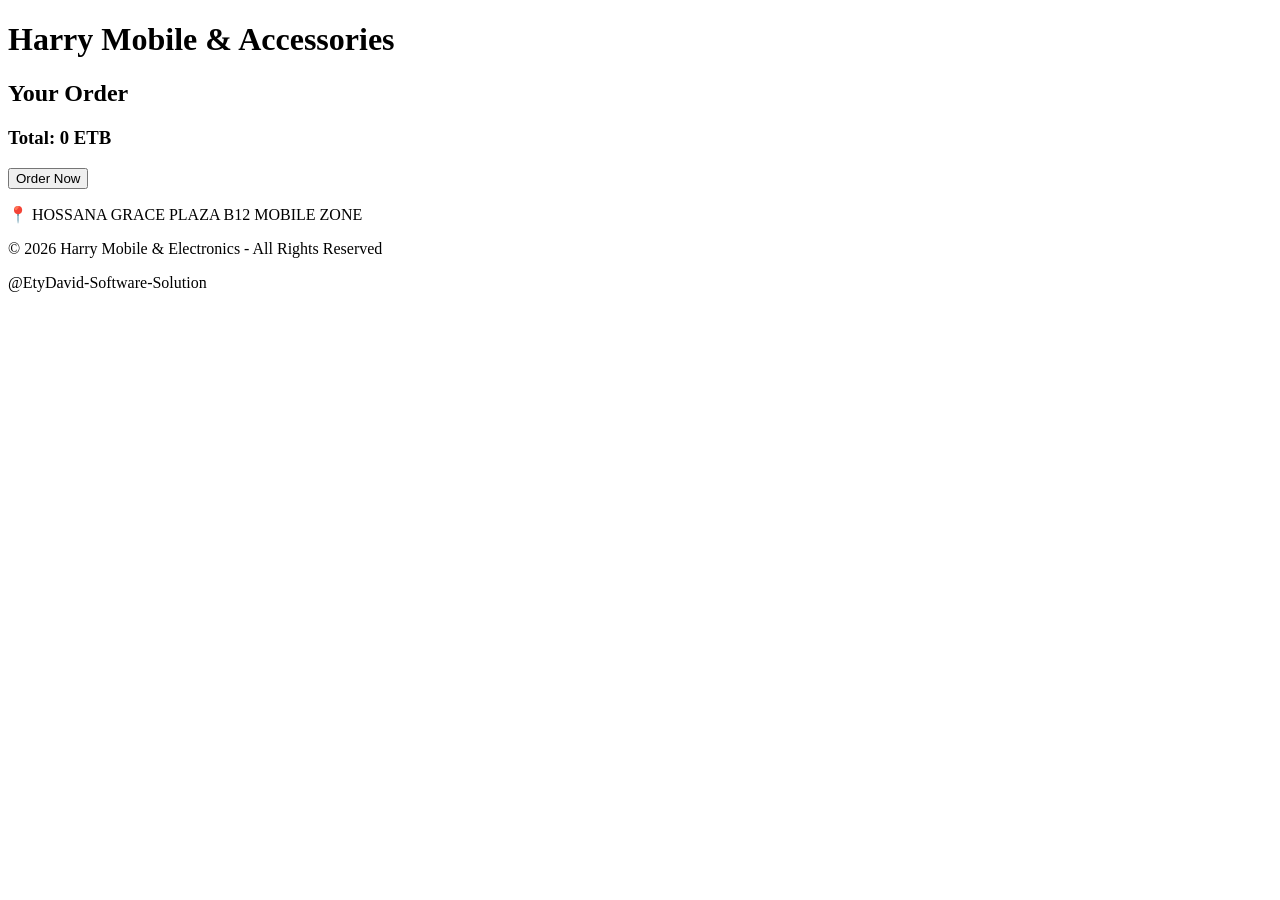
==== index.html @ 000f7ef6 "Add files via upload" ====
<!DOCTYPE html>
<html>
<head>
<meta charset="UTF-8">
<meta name="viewport" content="width=device-width,initial-scale=1">
<title>Harry Mobile & Accessories</title>

<link rel="stylesheet" href="style.css">
</head>

<body>

<h1>Harry Mobile & Accessories</h1>

<div id="products"></div>

<div class="cart">
<h2>Your Order</h2>

<ul id="cart"></ul>

<h3>Total: <span id="total">0</span> ETB</h3>

<button id="orderBtn">
Order Now
</button>

</div>

<footer>
        <p>📍 HOSSANA GRACE PLAZA  B12  MOBILE ZONE </p>
        <p>© 2026  Harry Mobile & Electronics - All Rights Reserved</p>
        <p>@EtyDavid-Software-Solution </p>
    </footer>   

<script src="https://telegram.org/js/telegram-web-app.js"></script>
<script src="main.js"></script>

</body>
</html>
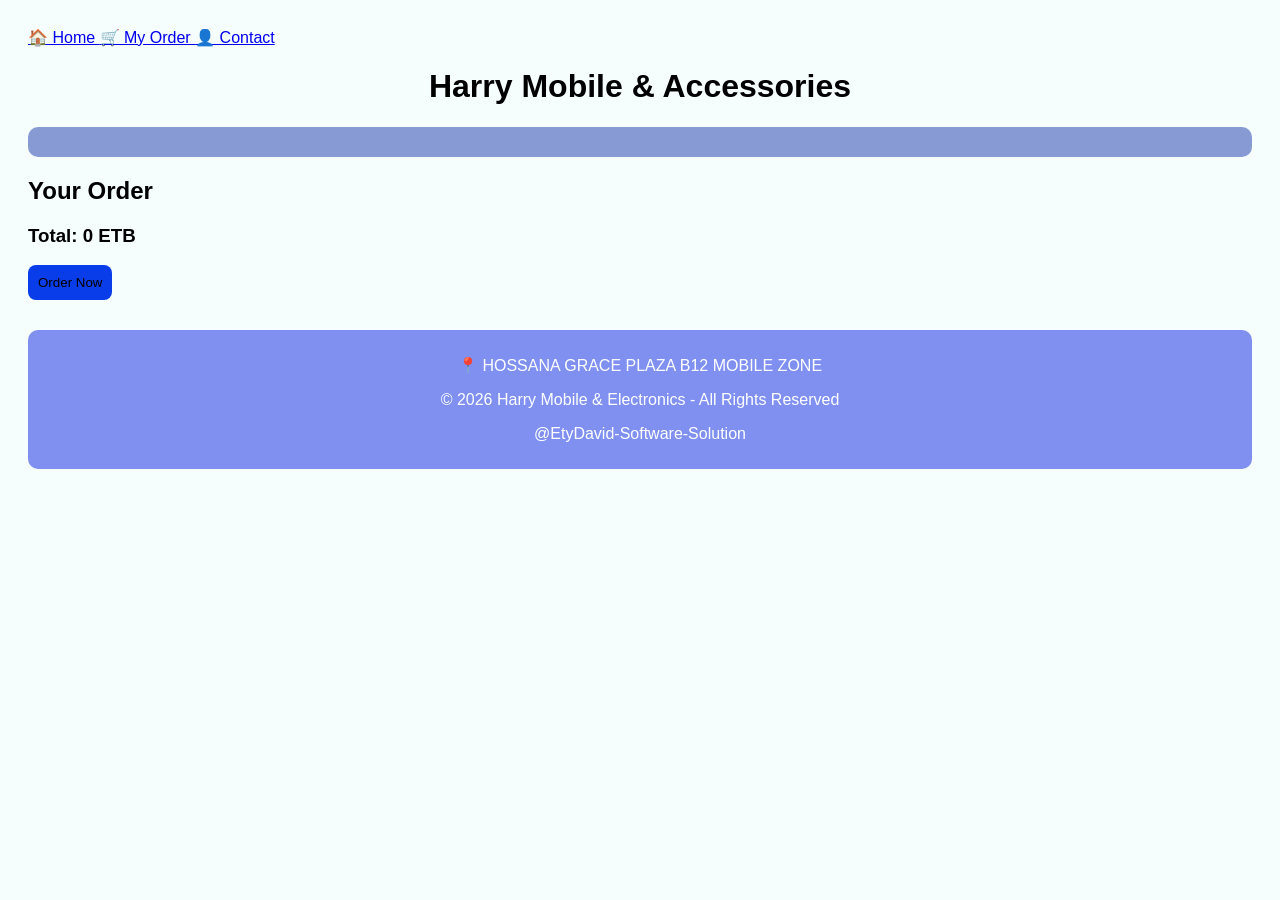
==== commit 23bc8b01: "Update index.html" ====
--- a/index.html
+++ b/index.html
@@ -7,14 +7,29 @@
 
 <link rel="stylesheet" href="style.css">
 </head>
+<div class="bottom-nav">
 
+<a href="index.html">
+🏠 Home
+</a>
+
+<a href="#cart">
+🛒 My Order
+</a>
+
+<a href="contact.html">
+👤 Contact
+</a>
+
+</div>
 <body>
 
 <h1>Harry Mobile & Accessories</h1>
 
 <div id="products"></div>
 
-<div class="cart">
+<div class="cart" id="cart"></div>
+
 <h2>Your Order</h2>
 
 <ul id="cart"></ul>
@@ -25,7 +40,9 @@
 Order Now
 </button>
 
+
 </div>
+
 
 <footer>
         <p>📍 HOSSANA GRACE PLAZA  B12  MOBILE ZONE </p>
@@ -37,4 +54,4 @@
 <script src="main.js"></script>
 
 </body>
-</html>+</html>
--- a/style.css
+++ b/style.css
@@ -0,0 +1,51 @@
+body{
+font-family: Arial;
+padding:20px;
+background:#f6fdfd;;
+
+
+}
+
+h1{
+text-align:center;
+}
+
+.product{
+background:rgb(245, 244, 244);
+padding:10px;
+margin:10px;
+border-radius:10px;
+}
+
+.product img{
+width:100%;
+max-width:350px;
+display:block;
+margin:auto;
+border-radius:20px;
+}
+
+button{
+background:rgb(9, 61, 233);
+padding:10px;
+border:none;
+border-radius:8px;
+cursor:pointer;
+}
+
+.cart{
+background:rgb(136, 154, 212);
+padding:15px;
+margin-top:20px;
+border-radius:10px;
+}
+
+footer{
+    background:#7f90f1;
+    color:white;
+    text-align:center;
+    padding:10px;
+    margin-top:30px;
+    border-radius:10px;
+}
+
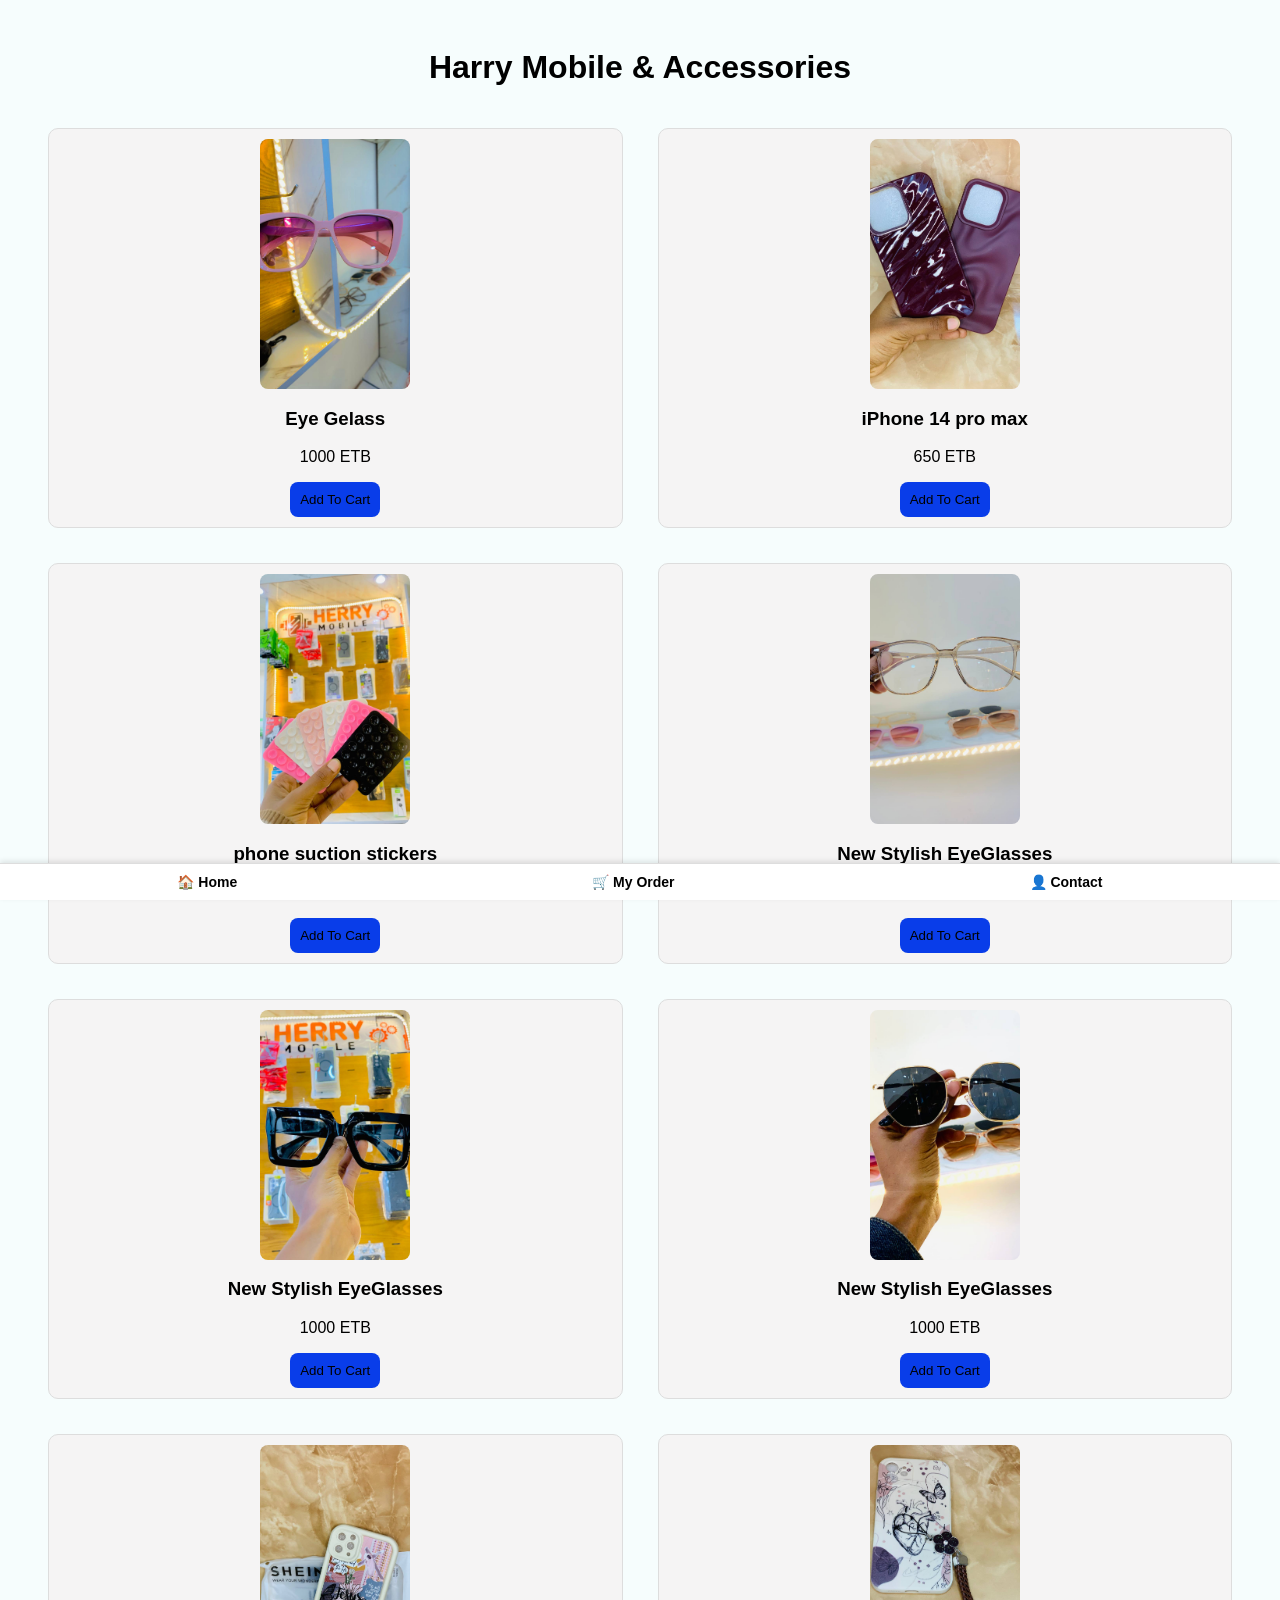
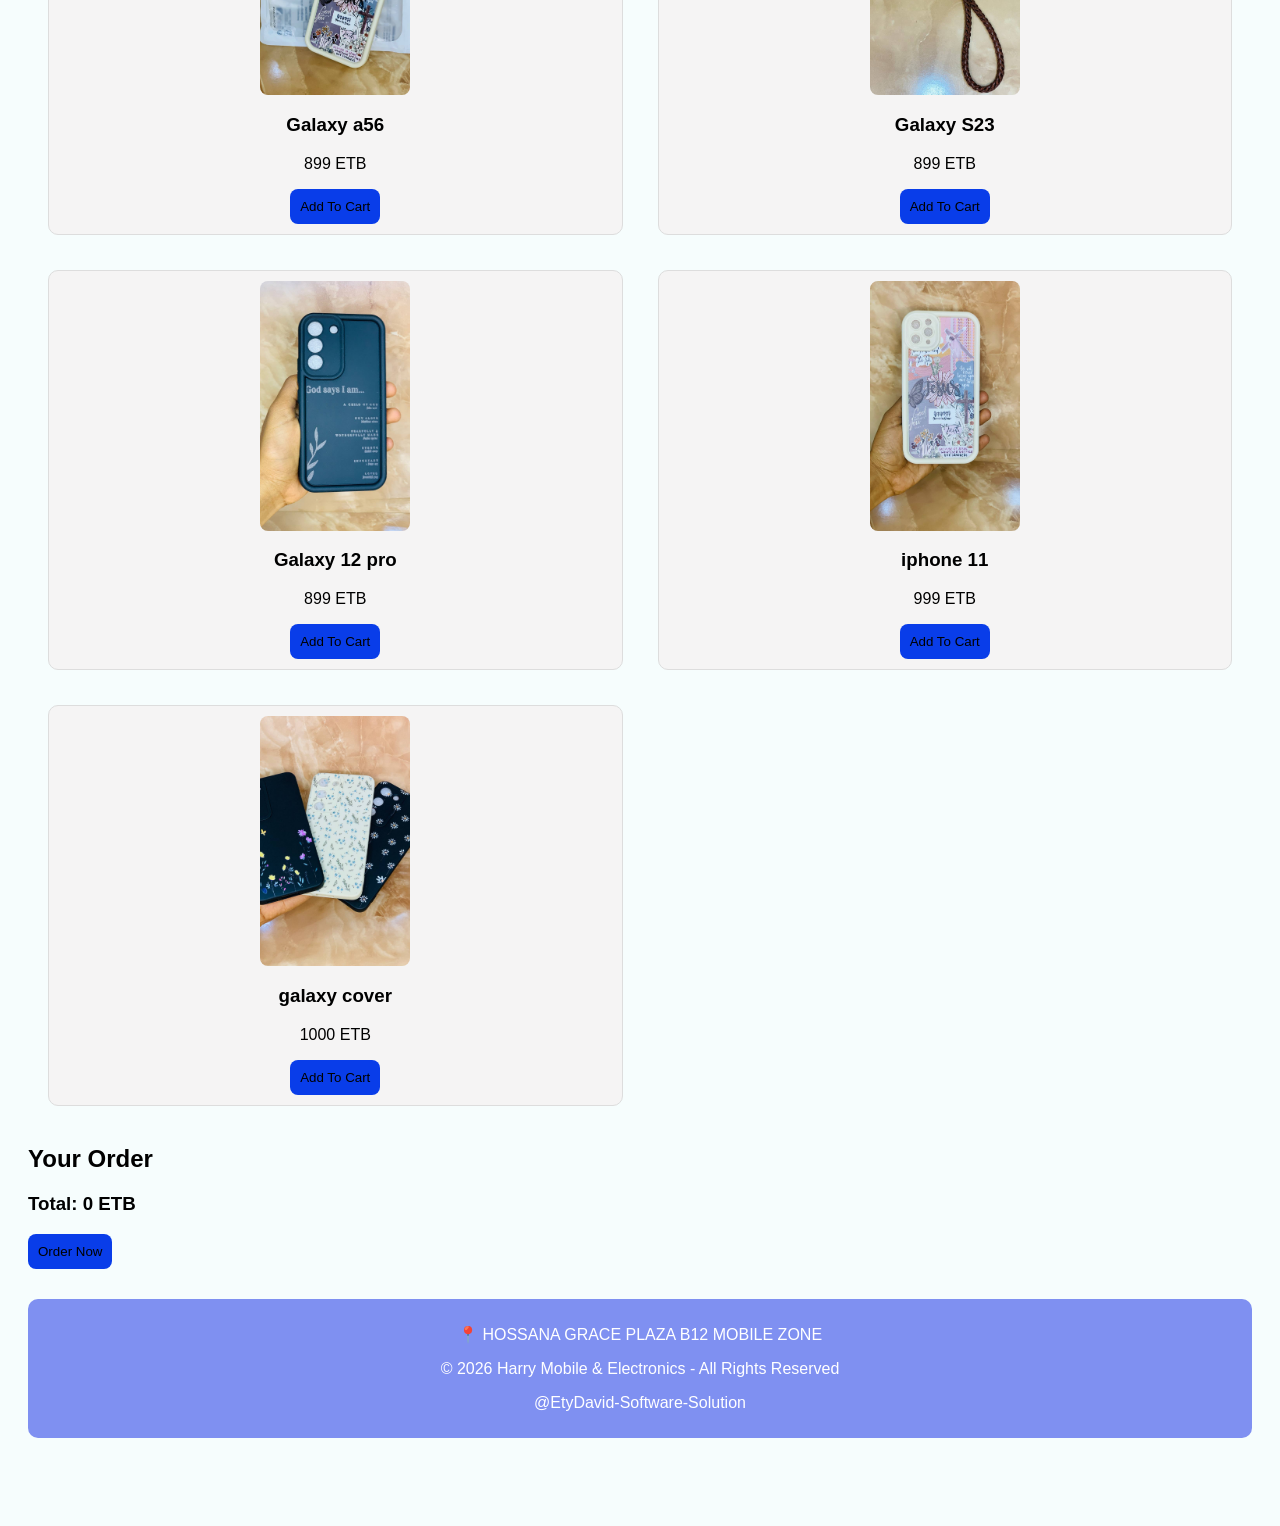
==== commit 67c8d4be: "Update index.html" ====
--- a/index.html
+++ b/index.html
@@ -1,57 +1,48 @@
 <!DOCTYPE html>
 <html>
 <head>
-<meta charset="UTF-8">
-<meta name="viewport" content="width=device-width,initial-scale=1">
-<title>Harry Mobile & Accessories</title>
-
-<link rel="stylesheet" href="style.css">
+    <meta charset="UTF-8">
+    <meta name="viewport" content="width=device-width, initial-scale=1.0">
+    <title>Harry Mobile & Accessories</title>
+    <link rel="stylesheet" href="style.css">
 </head>
-<div class="bottom-nav">
-
-<a href="index.html">
-🏠 Home
-</a>
-
-<a href="#cart">
-🛒 My Order
-</a>
-
-<a href="contact.html">
-👤 Contact
-</a>
-
-</div>
 <body>
 
-<h1>Harry Mobile & Accessories</h1>
+    <div class="bottom-nav">
+        <a href="index.html" onclick="if(window.refreshStoreListeners){ window.refreshStoreListeners(); }">
+            🏠 Home
+        </a>
 
-<div id="products"></div>
+        <a href="#cart">
+            🛒 My Order
+        </a>
 
-<div class="cart" id="cart"></div>
+        <a href="contact.html">
+            👤 Contact
+        </a>
+    </div>
 
-<h2>Your Order</h2>
+    <h1>Harry Mobile & Accessories</h1>
 
-<ul id="cart"></ul>
+    <div id="products"></div>
 
-<h3>Total: <span id="total">0</span> ETB</h3>
+    <h2>Your Order</h2>
+    <ul id="cart"></ul>
 
-<button id="orderBtn">
-Order Now
-</button>
+    <h3>Total: <span id="total">0</span> ETB</h3>
 
+    <button id="orderBtn">
+        Order Now
+    </button>
 
-</div>
-
-
-<footer>
-        <p>📍 HOSSANA GRACE PLAZA  B12  MOBILE ZONE </p>
-        <p>© 2026  Harry Mobile & Electronics - All Rights Reserved</p>
-        <p>@EtyDavid-Software-Solution </p>
+    <footer>
+        <p>📍 HOSSANA GRACE PLAZA B12 MOBILE ZONE</p>
+        <p>© 2026 Harry Mobile & Electronics - All Rights Reserved</p>
+        <p>@EtyDavid-Software-Solution</p>
     </footer>   
 
-<script src="https://telegram.org/js/telegram-web-app.js"></script>
-<script src="main.js"></script>
+    <script src="https://telegram.org/js/telegram-web-app.js"></script>
+    <script src="main.js"></script>
 
 </body>
 </html>
--- a/style.css
+++ b/style.css
@@ -49,3 +49,128 @@
     border-radius:10px;
 }
 
+#products{
+display:grid;
+grid-template-columns:repeat(2,1fr);
+gap:15px;
+padding:10px;
+}
+
+.product{
+border:1px solid #ddd;
+border-radius:10px;
+padding:10px;
+text-align:center;
+}
+
+.product img{
+width:100%;
+height:250px;
+object-fit:cover;
+border-radius:8px;
+}
+
+@media(max-width:600px){
+
+#products{
+grid-template-columns:repeat(2,1fr);
+}
+
+.product img{
+height:120px;
+}
+
+}
+
+nav{
+text-align:center;
+margin:15px 0;
+}
+
+nav a{
+display:inline-block;
+padding:10px 20px;
+background:#1565c0;
+color:white;
+text-decoration:none;
+border-radius:8px;
+font-weight:bold;
+}
+
+.bottom-nav{
+position:fixed;
+bottom:0;
+left:0;
+width:100%;
+background:white;
+display:flex;
+justify-content:space-around;
+align-items:center;
+padding:12px 0;
+border-top:1px solid #ddd;
+box-shadow:0 -2px 5px rgba(0,0,0,0.1);
+z-index:1000;
+}
+
+.bottom-nav a{
+text-decoration:none;
+color:black;
+font-size:14px;
+font-weight:bold;
+text-align:center;
+}
+
+body{
+padding-bottom:80px;
+}
+
+.tabs{
+display:flex;
+gap:10px;
+overflow:auto;
+margin:20px 0;
+}
+
+.tab-btn{
+padding:10px 20px;
+border-radius:25px;
+border:1px solid #ccc;
+background:white;
+cursor:pointer;
+}
+
+.active{
+background:#ff7043;
+color:white;
+}
+
+.orders-box{
+background:white;
+padding:30px;
+border-radius:15px;
+text-align:center;
+min-height:250px;
+}
+
+.bottom-nav{
+position:fixed;
+bottom:0;
+left:0;
+width:100%;
+background:white;
+display:flex;
+justify-content:space-around;
+padding:10px 0;
+border-top:1px solid #ddd;
+}
+
+.bottom-nav a{
+text-decoration:none;
+color:black;
+font-weight:bold;
+text-align:center;
+}
+
+body{
+padding-bottom:80px;
+}
